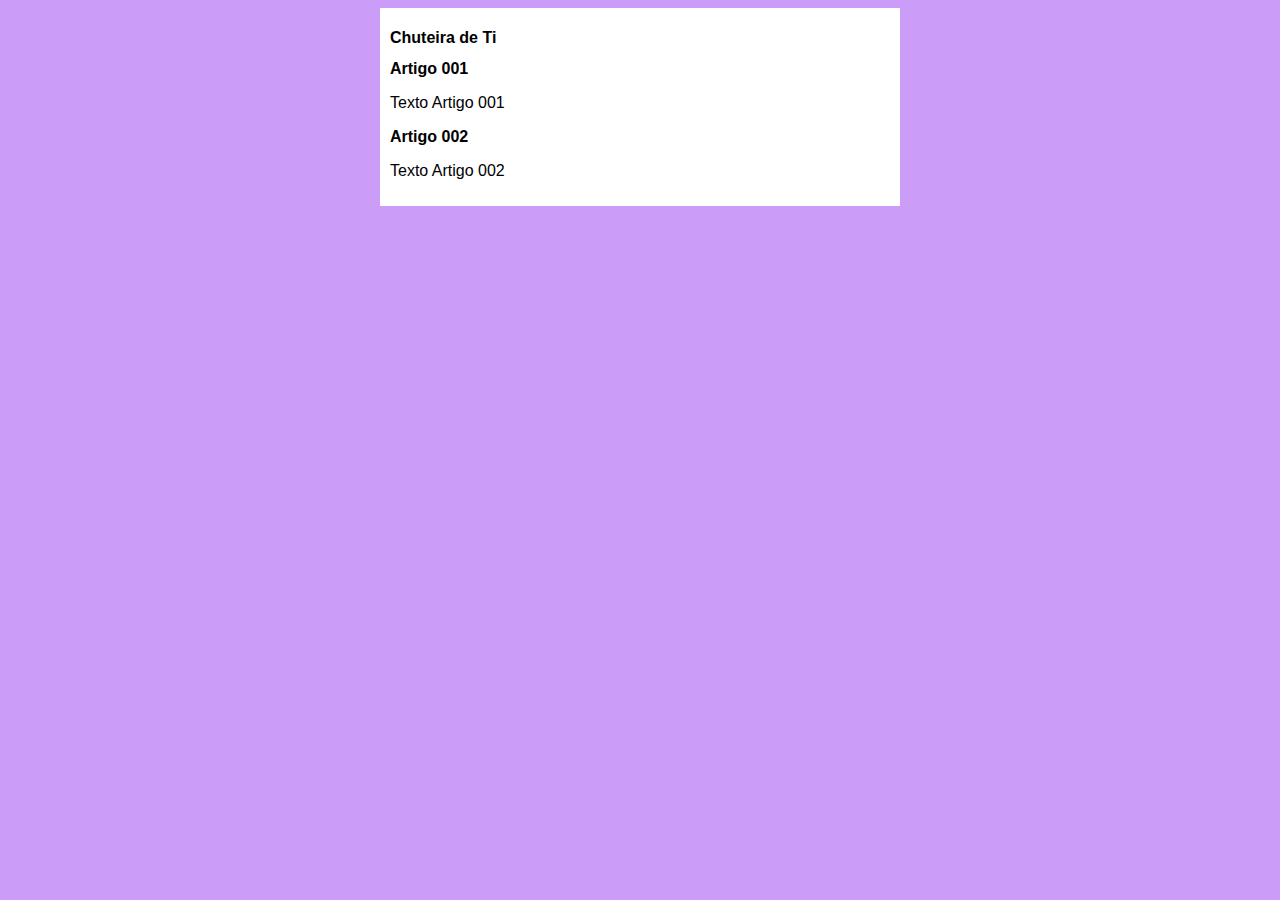
==== index.html @ b2519185 "iniciei o design" ====
<!DOCTYPE html>
<html lang="pt-br">
<head>
    <meta charset="UTF-8">
    <meta name="viewport" content="width=device-width, initial-scale=1.0">
    <title>Chuteira de TI</title>
    <link rel="stylesheet" href="estilos/style.css">
</head>
<body>
    <main>
        <head>
            <h1>Chuteira de Ti</h1>
        </head>
        <article>
            <h2>Artigo 001</h2>
            <p>Texto Artigo 001</p>
        </article>
        <article>
            <h2>Artigo 002</h2>
            <p>Texto Artigo 002</p>
        </article>
    </main>
</body>
</html>
---- estilos/style.css ----
* {
    font-family: Arial, Helvetica, sans-serif;
    font-size: 16px
}
body{
    background-color: rgb(204, 157, 248);
}
main {
    background-color: white;
    width: 500px;
    margin: auto;
    padding: 10px;
    box-shadow: 3px 3px 5px rgba(0,0, 0, 0, 0.473)
}
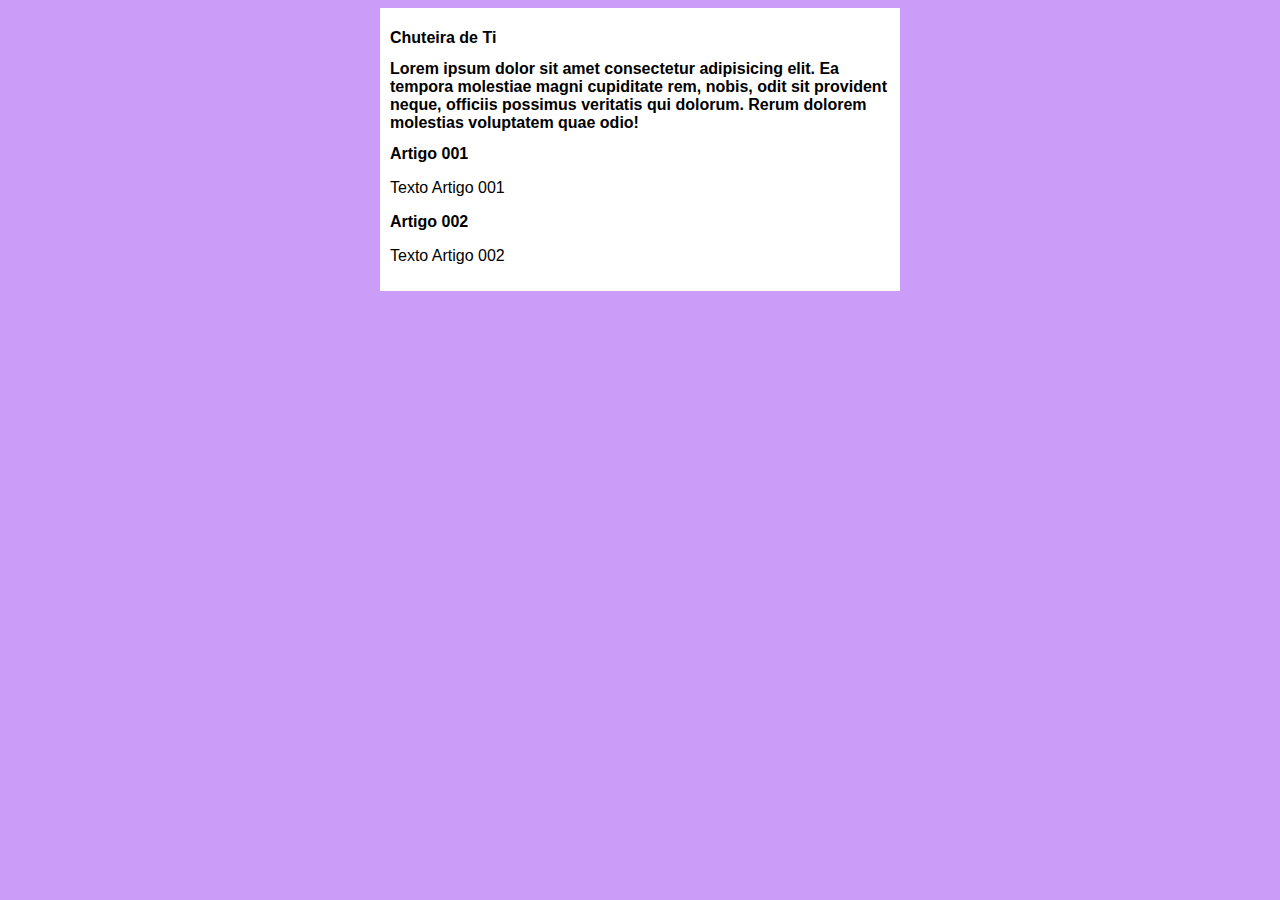
==== commit e5422e88: "Merge branch 'Design'" ====
--- a/index.html
+++ b/index.html
@@ -11,6 +11,7 @@
         <head>
             <h1>Chuteira de Ti</h1>
         </head>
+        <h2>Lorem ipsum dolor sit amet consectetur adipisicing elit. Ea tempora molestiae magni cupiditate rem, nobis, odit sit provident neque, officiis possimus veritatis qui dolorum. Rerum dolorem molestias voluptatem quae odio!</h2>
         <article>
             <h2>Artigo 001</h2>
             <p>Texto Artigo 001</p>
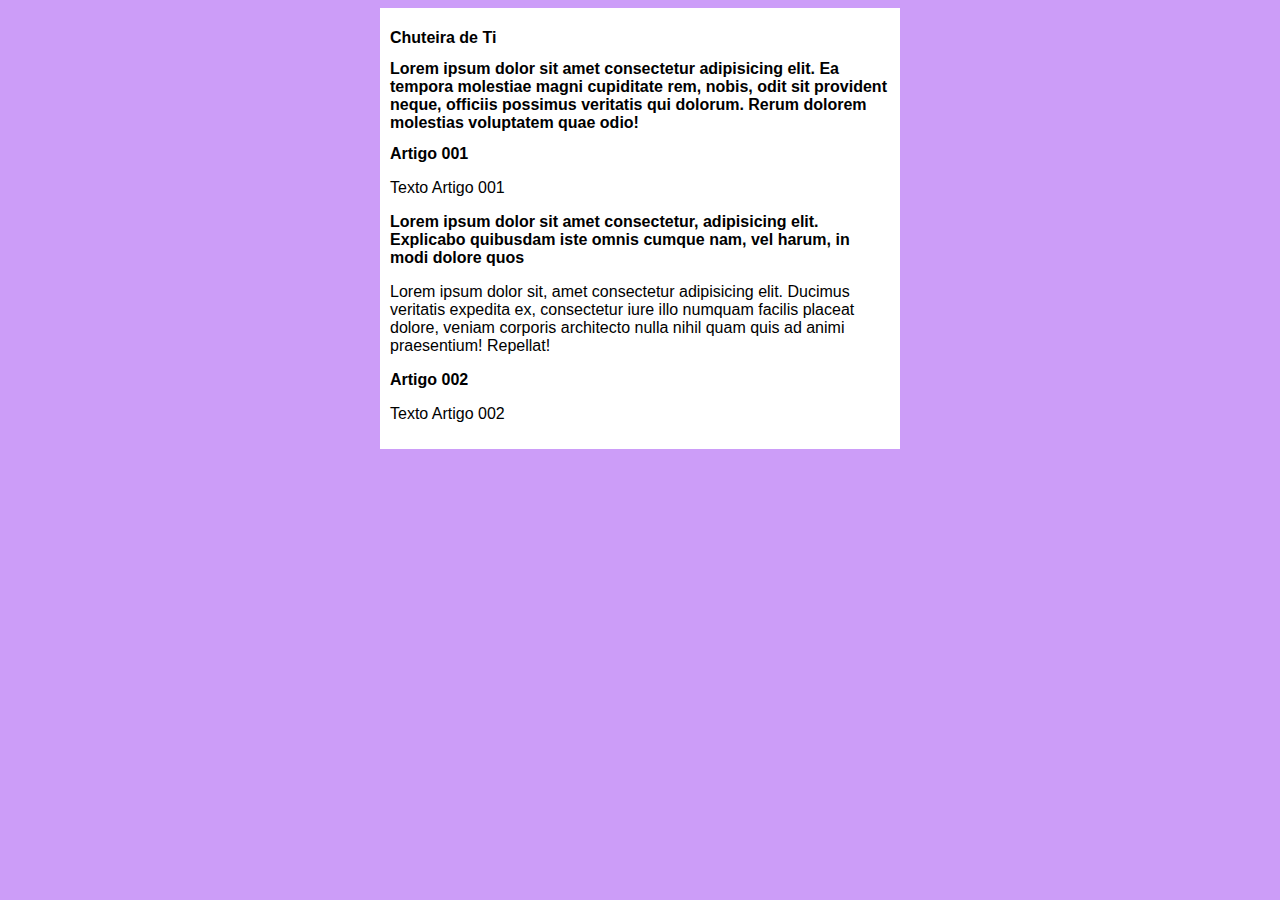
==== commit 1462e211: "Update index.html" ====
--- a/index.html
+++ b/index.html
@@ -15,6 +15,8 @@
         <article>
             <h2>Artigo 001</h2>
             <p>Texto Artigo 001</p>
+            <h3>Lorem ipsum dolor sit amet consectetur, adipisicing elit. Explicabo quibusdam iste omnis cumque nam, vel harum, in modi dolore quos</h3>
+            <p>Lorem ipsum dolor sit, amet consectetur adipisicing elit. Ducimus veritatis expedita ex, consectetur iure illo numquam facilis placeat dolore, veniam corporis architecto nulla nihil quam quis ad animi praesentium! Repellat!</p>
         </article>
         <article>
             <h2>Artigo 002</h2>
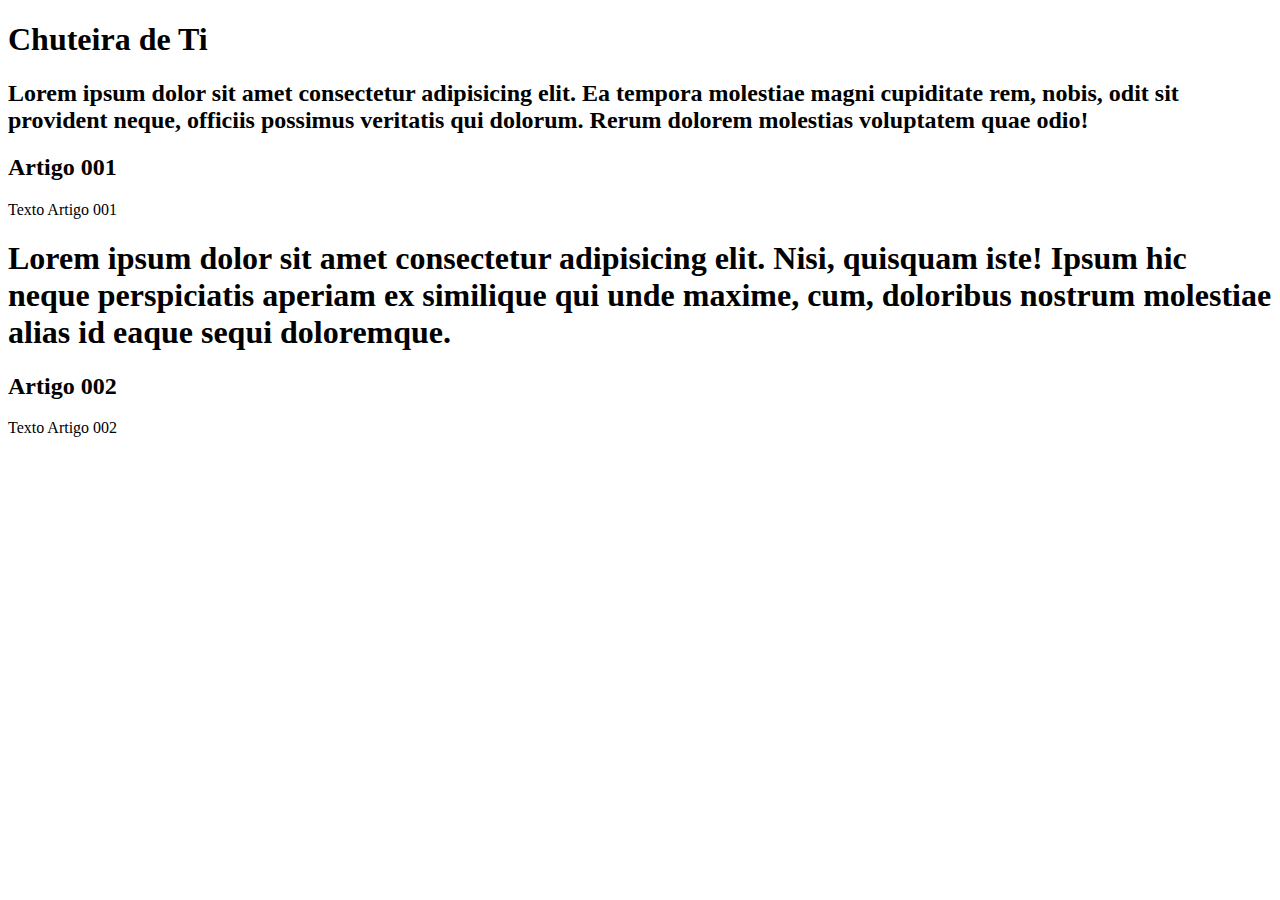
==== commit 2c03a776: "Update index.html" ====
--- a/index.html
+++ b/index.html
@@ -4,7 +4,6 @@
     <meta charset="UTF-8">
     <meta name="viewport" content="width=device-width, initial-scale=1.0">
     <title>Chuteira de TI</title>
-    <link rel="stylesheet" href="estilos/style.css">
 </head>
 <body>
     <main>
@@ -15,10 +14,9 @@
         <article>
             <h2>Artigo 001</h2>
             <p>Texto Artigo 001</p>
-            <h3>Lorem ipsum dolor sit amet consectetur, adipisicing elit. Explicabo quibusdam iste omnis cumque nam, vel harum, in modi dolore quos</h3>
-            <p>Lorem ipsum dolor sit, amet consectetur adipisicing elit. Ducimus veritatis expedita ex, consectetur iure illo numquam facilis placeat dolore, veniam corporis architecto nulla nihil quam quis ad animi praesentium! Repellat!</p>
         </article>
         <article>
+            <h1>Lorem ipsum dolor sit amet consectetur adipisicing elit. Nisi, quisquam iste! Ipsum hic neque perspiciatis aperiam ex similique qui unde maxime, cum, doloribus nostrum molestiae alias id eaque sequi doloremque.</h1>
             <h2>Artigo 002</h2>
             <p>Texto Artigo 002</p>
         </article>
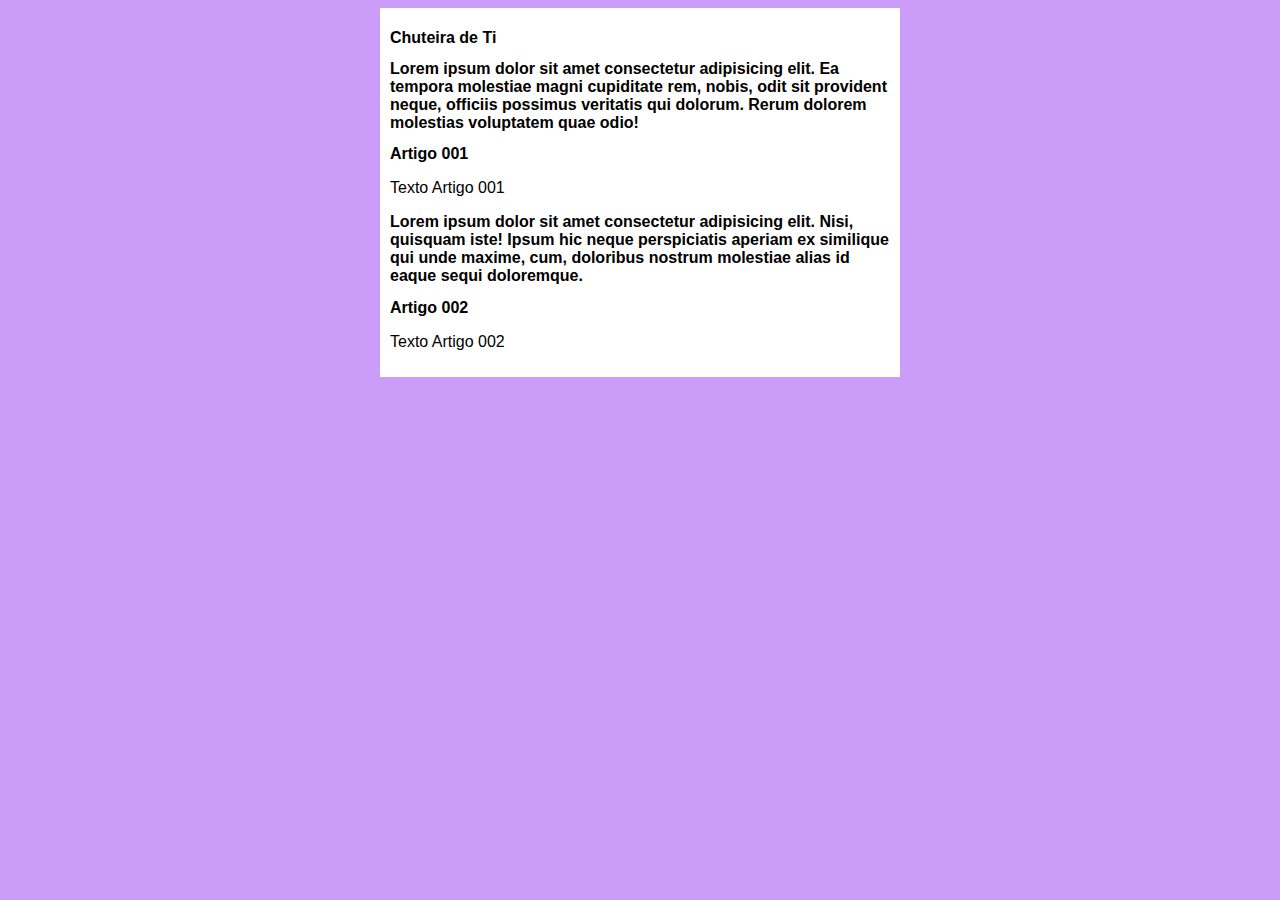
==== commit e4681be6: "Merge branch 'Conteudo-'" ====
--- a/index.html
+++ b/index.html
@@ -4,6 +4,7 @@
     <meta charset="UTF-8">
     <meta name="viewport" content="width=device-width, initial-scale=1.0">
     <title>Chuteira de TI</title>
+    <link rel="stylesheet" href="estilos/style.css">
 </head>
 <body>
     <main>
--- a/estilos/style.css
+++ b/estilos/style.css
@@ -0,0 +1,14 @@
+* {
+    font-family: Arial, Helvetica, sans-serif;
+    font-size: 16px
+}
+body{
+    background-color: rgb(204, 157, 248);
+}
+main {
+    background-color: white;
+    width: 500px;
+    margin: auto;
+    padding: 10px;
+    box-shadow: 3px 3px 5px rgba(0,0, 0, 0, 0.473)
+}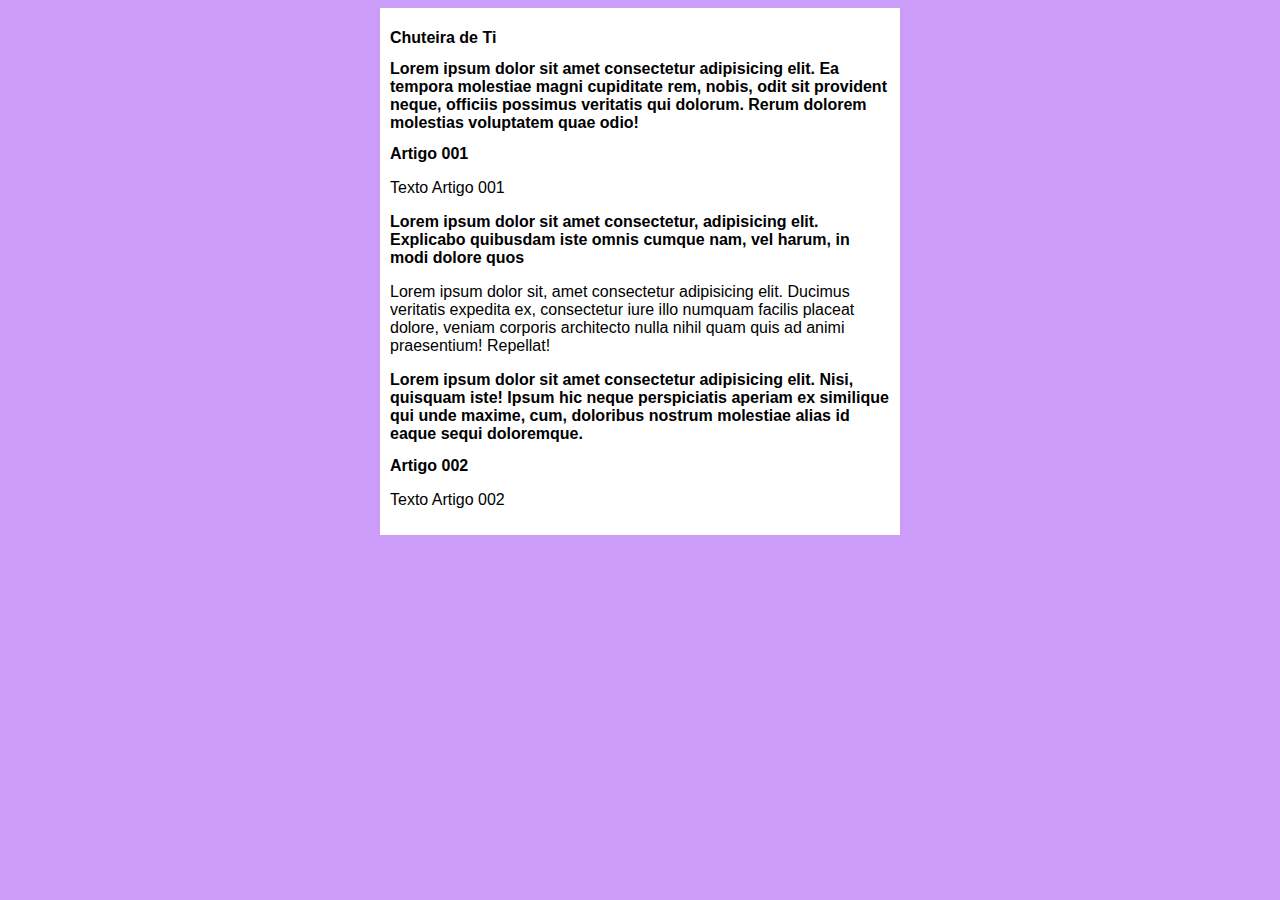
==== commit 45449acc: "Merge pull request #1 from rafaelacoelhob/Conteudo-de-teste" ====
--- a/index.html
+++ b/index.html
@@ -15,6 +15,8 @@
         <article>
             <h2>Artigo 001</h2>
             <p>Texto Artigo 001</p>
+            <h3>Lorem ipsum dolor sit amet consectetur, adipisicing elit. Explicabo quibusdam iste omnis cumque nam, vel harum, in modi dolore quos</h3>
+            <p>Lorem ipsum dolor sit, amet consectetur adipisicing elit. Ducimus veritatis expedita ex, consectetur iure illo numquam facilis placeat dolore, veniam corporis architecto nulla nihil quam quis ad animi praesentium! Repellat!</p>
         </article>
         <article>
             <h1>Lorem ipsum dolor sit amet consectetur adipisicing elit. Nisi, quisquam iste! Ipsum hic neque perspiciatis aperiam ex similique qui unde maxime, cum, doloribus nostrum molestiae alias id eaque sequi doloremque.</h1>
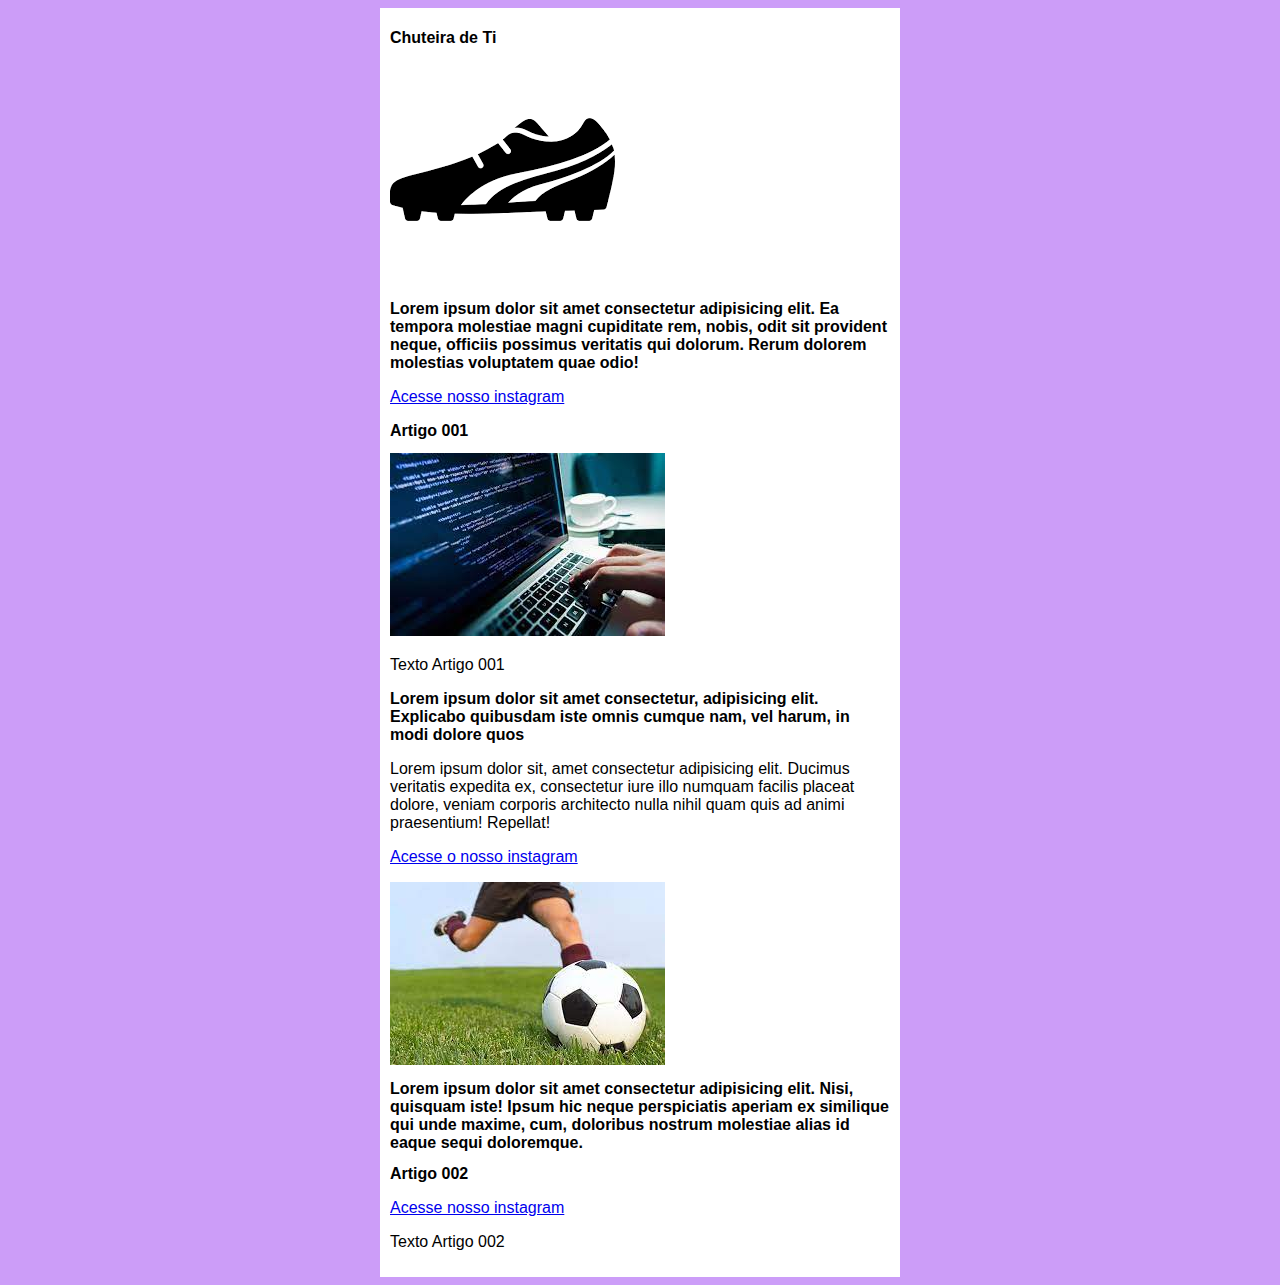
==== commit 3360afb5: "Inserir imagens e conteudo" ====
--- a/index.html
+++ b/index.html
@@ -10,17 +10,23 @@
     <main>
         <head>
             <h1>Chuteira de Ti</h1>
+            <img  class= "lado" src="fotos/download.png" alt="chuteira">
         </head>
         <h2>Lorem ipsum dolor sit amet consectetur adipisicing elit. Ea tempora molestiae magni cupiditate rem, nobis, odit sit provident neque, officiis possimus veritatis qui dolorum. Rerum dolorem molestias voluptatem quae odio!</h2>
+        <a href="file:///C:/Users/Rafaela%20Coelho/Documents/MeusProjetos/projeto-site/staley.html"><p>Acesse nosso instagram</p></a>
         <article>
             <h2>Artigo 001</h2>
+            <img src="fotos/download.jpg" alt="TI">
             <p>Texto Artigo 001</p>
             <h3>Lorem ipsum dolor sit amet consectetur, adipisicing elit. Explicabo quibusdam iste omnis cumque nam, vel harum, in modi dolore quos</h3>
             <p>Lorem ipsum dolor sit, amet consectetur adipisicing elit. Ducimus veritatis expedita ex, consectetur iure illo numquam facilis placeat dolore, veniam corporis architecto nulla nihil quam quis ad animi praesentium! Repellat!</p>
+            <p><a href="https://www.instagram.com/chuteiradeti/">Acesse o nosso instagram</a></p>
         </article>
         <article>
+            <img src="fotos/fuebol.jpeg" alt="futebol">
             <h1>Lorem ipsum dolor sit amet consectetur adipisicing elit. Nisi, quisquam iste! Ipsum hic neque perspiciatis aperiam ex similique qui unde maxime, cum, doloribus nostrum molestiae alias id eaque sequi doloremque.</h1>
             <h2>Artigo 002</h2>
+            <p><a href="https://www.instagram.com/chuteiradeti/">Acesse nosso instagram</a></p>
             <p>Texto Artigo 002</p>
         </article>
     </main>
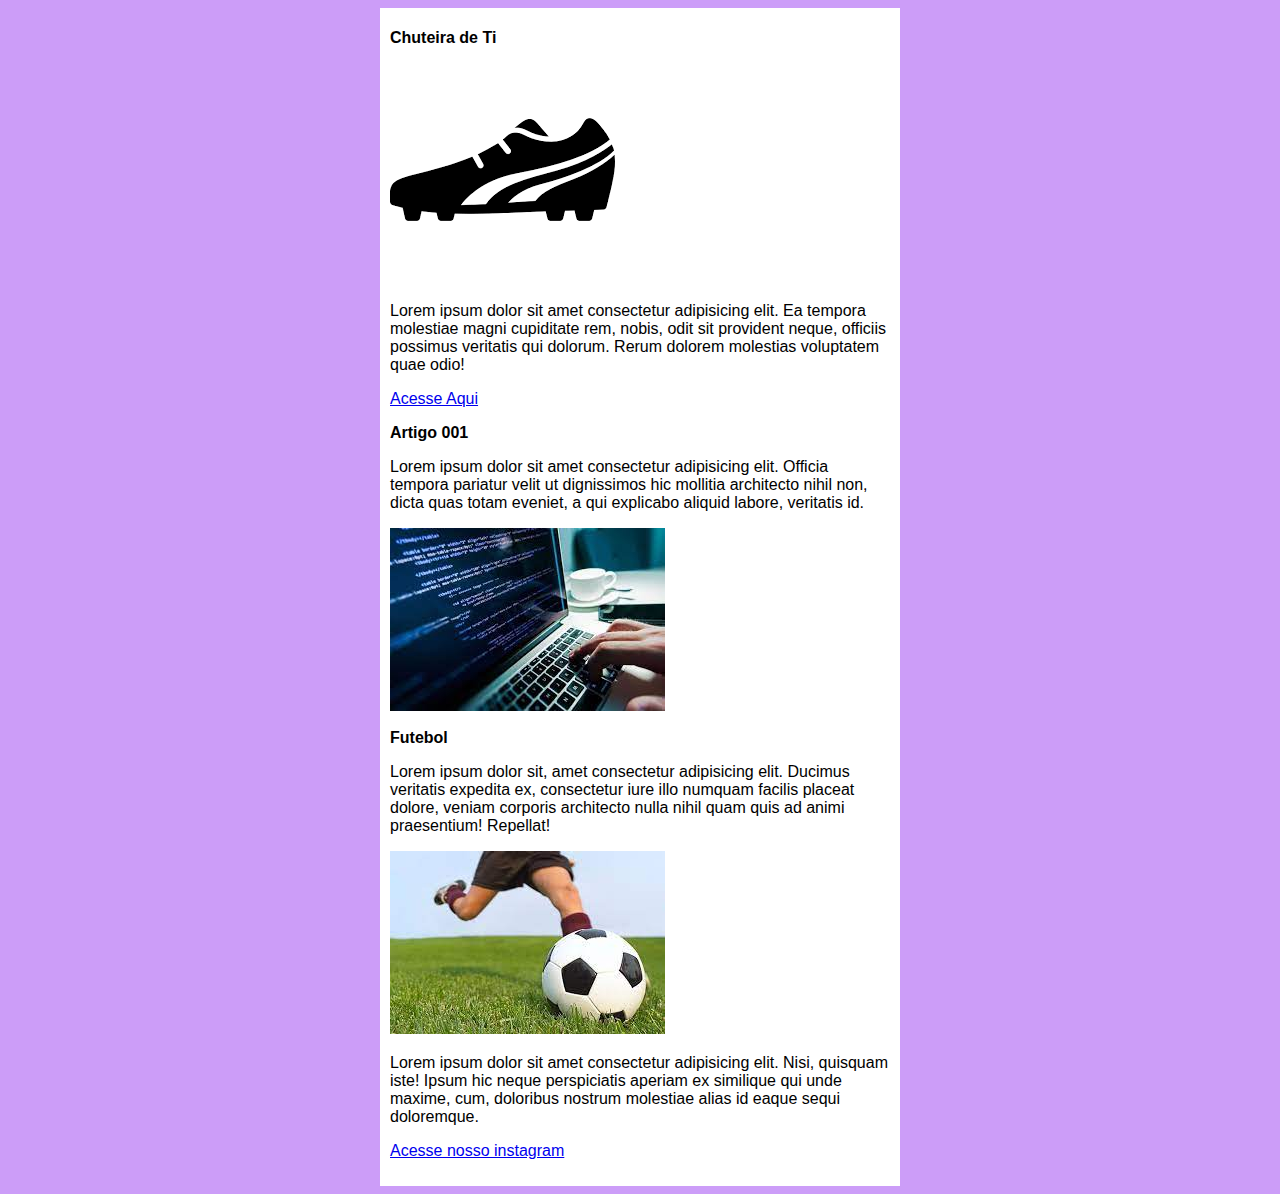
==== commit 0ebac5a7: "fiz alteraçao" ====
--- a/index.html
+++ b/index.html
@@ -12,22 +12,19 @@
             <h1>Chuteira de Ti</h1>
             <img  class= "lado" src="fotos/download.png" alt="chuteira">
         </head>
-        <h2>Lorem ipsum dolor sit amet consectetur adipisicing elit. Ea tempora molestiae magni cupiditate rem, nobis, odit sit provident neque, officiis possimus veritatis qui dolorum. Rerum dolorem molestias voluptatem quae odio!</h2>
-        <a href="file:///C:/Users/Rafaela%20Coelho/Documents/MeusProjetos/projeto-site/staley.html"><p>Acesse nosso instagram</p></a>
+        <p>Lorem ipsum dolor sit amet consectetur adipisicing elit. Ea tempora molestiae magni cupiditate rem, nobis, odit sit provident neque, officiis possimus veritatis qui dolorum. Rerum dolorem molestias voluptatem quae odio!</p>
+        <a href="file:///C:/Users/Rafaela%20Coelho/Documents/MeusProjetos/projeto-site/staley.html"><p>Acesse Aqui </p></a>
         <article>
             <h2>Artigo 001</h2>
+            <p>Lorem ipsum dolor sit amet consectetur adipisicing elit. Officia tempora pariatur velit ut dignissimos hic mollitia architecto nihil non, dicta quas totam eveniet, a qui explicabo aliquid labore, veritatis id.</p> <a href="https://www.instagram.com/chuteiradeti/"></a>
             <img src="fotos/download.jpg" alt="TI">
-            <p>Texto Artigo 001</p>
-            <h3>Lorem ipsum dolor sit amet consectetur, adipisicing elit. Explicabo quibusdam iste omnis cumque nam, vel harum, in modi dolore quos</h3>
+            <h2>Futebol</h2>
             <p>Lorem ipsum dolor sit, amet consectetur adipisicing elit. Ducimus veritatis expedita ex, consectetur iure illo numquam facilis placeat dolore, veniam corporis architecto nulla nihil quam quis ad animi praesentium! Repellat!</p>
-            <p><a href="https://www.instagram.com/chuteiradeti/">Acesse o nosso instagram</a></p>
-        </article>
+           </article>
         <article>
             <img src="fotos/fuebol.jpeg" alt="futebol">
-            <h1>Lorem ipsum dolor sit amet consectetur adipisicing elit. Nisi, quisquam iste! Ipsum hic neque perspiciatis aperiam ex similique qui unde maxime, cum, doloribus nostrum molestiae alias id eaque sequi doloremque.</h1>
-            <h2>Artigo 002</h2>
+            <p>Lorem ipsum dolor sit amet consectetur adipisicing elit. Nisi, quisquam iste! Ipsum hic neque perspiciatis aperiam ex similique qui unde maxime, cum, doloribus nostrum molestiae alias id eaque sequi doloremque.</p>
             <p><a href="https://www.instagram.com/chuteiradeti/">Acesse nosso instagram</a></p>
-            <p>Texto Artigo 002</p>
         </article>
     </main>
 </body>
